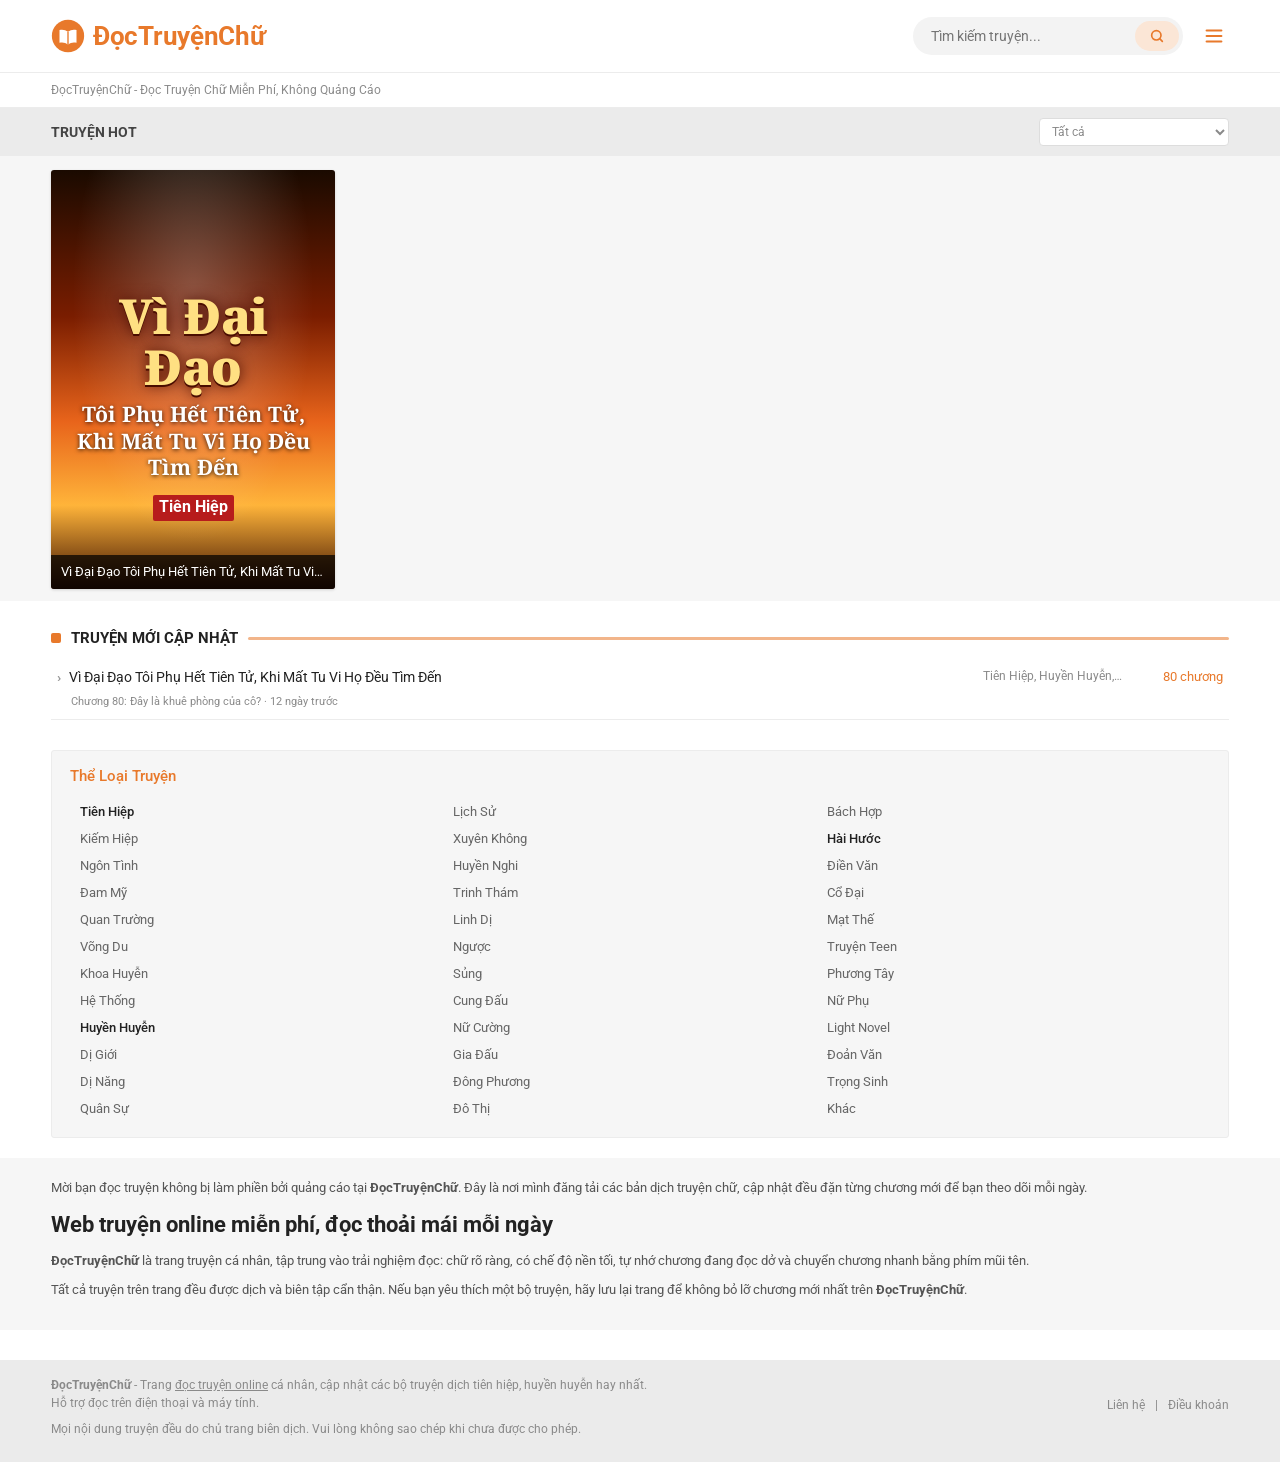
==== index.html @ 216edb01 "Website đọc truyện tĩnh: trang chủ, trang truyện, trang đọc, trang đăng chương - 80 chương truyện "V" ====
<!doctype html>
<html lang="vi">
<head>
<meta charset="utf-8">
<meta name="viewport" content="width=device-width, initial-scale=1">
<title>ĐọcTruyệnChữ - Đọc truyện online miễn phí</title>
<meta name="description" content="Đọc truyện chữ online miễn phí, không quảng cáo. Truyện tiên hiệp, huyền huyễn được cập nhật liên tục.">
<link rel="preconnect" href="https://fonts.googleapis.com">
<link href="https://fonts.googleapis.com/css2?family=Roboto:wght@400;500;700&family=Noto+Serif:wght@400;700;900&display=swap" rel="stylesheet">
<link rel="stylesheet" href="assets/style.css">
</head>
<body>

<section class="hot">
  <div class="hot-head">
    <div class="container">
      <h2>Truyện Hot</h2>
      <select id="hot-filter" aria-label="Lọc thể loại"><option value="">Tất cả</option></select>
    </div>
  </div>
  <div class="container">
    <div class="grid" id="hot-grid"></div>
  </div>
</section>

<main class="container">
  <div class="sec-title"><h2>Truyện mới cập nhật</h2></div>
  <ul class="updates" id="updates"></ul>

  <section class="genres">
    <h3>Thể Loại Truyện</h3>
    <ul id="genres"></ul>
  </section>

  <div id="full-section" hidden>
    <div class="sec-title"><h2>Truyện đã hoàn thành</h2></div>
    <div class="full-grid" id="full-grid"></div>
  </div>
</main>

<section class="about">
  <div class="container">
    <p>Mời bạn đọc truyện không bị làm phiền bởi quảng cáo tại <b>ĐọcTruyệnChữ</b>. Đây là nơi mình đăng tải các bản dịch truyện chữ, cập nhật đều đặn từng chương mới để bạn theo dõi mỗi ngày.</p>
    <h2>Web truyện online miễn phí, đọc thoải mái mỗi ngày</h2>
    <p><b>ĐọcTruyệnChữ</b> là trang truyện cá nhân, tập trung vào trải nghiệm đọc: chữ rõ ràng, có chế độ nền tối, tự nhớ chương đang đọc dở và chuyển chương nhanh bằng phím mũi tên.</p>
    <p>Tất cả truyện trên trang đều được dịch và biên tập cẩn thận. Nếu bạn yêu thích một bộ truyện, hãy lưu lại trang để không bỏ lỡ chương mới nhất trên <b>ĐọcTruyệnChữ</b>.</p>
  </div>
</section>

<script src="data/stories.js"></script>
<script src="assets/app.js"></script>
<script>
  renderChrome();

  // ---- Truyện Hot (lọc theo thể loại) ----
  const allGenres = [...new Set(STORIES.flatMap((s) => s.genres))];
  $("#hot-filter").insertAdjacentHTML("beforeend", allGenres.map((g) => `<option>${esc(g)}</option>`).join(""));
  function renderHot() {
    const g = $("#hot-filter").value;
    const list = STORIES.filter((s) => s.featured !== false && (!g || s.genres.includes(g)));
    $("#hot-grid").innerHTML = list.length
      ? list.map((s) => `<a class="card" href="${storyUrl(s)}" title="${esc(s.title)}">${coverHTML(s, { badge: s.genres[0] })}<span class="cap">${esc(s.title)}</span></a>`).join("")
      : `<p class="empty">Chưa có truyện nào thuộc thể loại này.</p>`;
  }
  $("#hot-filter").addEventListener("change", renderHot);
  renderHot();

  // ---- Truyện mới cập nhật: mỗi truyện một dòng, kèm chương mới nhất ----
  const byUpdated = [...STORIES].sort((a, b) => b.updatedAt.localeCompare(a.updatedAt));
  $("#updates").innerHTML = byUpdated.map((s) => {
    const last = s.chapters[s.chapters.length - 1];
    const isNew = (Date.now() - new Date(s.updatedAt)) / 86400000 < 3;
    return `<li>
      <a class="u-title" href="${storyUrl(s)}">${esc(s.title)}</a>
      ${s.status === "hoan-thanh" ? `<span class="u-badge full">FULL</span>` : isNew ? `<span class="u-badge">NEW</span>` : ""}
      <span class="u-genre">${esc(s.genres.join(", "))}</span>
      <a class="u-chap" href="${chapterUrl(s, last.n)}">${s.chapters.length} chương</a>
      <span class="u-time"><a href="${chapterUrl(s, last.n)}">Chương ${last.n}: ${esc(last.title)}</a> · ${relTime(s.updatedAt)}</span>
    </li>`;
  }).join("") || `<li class="empty">Chưa có truyện nào.</li>`;

  // ---- Thể loại (đậm những thể loại đã có truyện) ----
  const genres = ["Tiên Hiệp","Kiếm Hiệp","Ngôn Tình","Đam Mỹ","Quan Trường","Võng Du","Khoa Huyễn","Hệ Thống","Huyền Huyễn","Dị Giới","Dị Năng","Quân Sự","Lịch Sử","Xuyên Không","Huyền Nghi","Trinh Thám","Linh Dị","Ngược","Sủng","Cung Đấu","Nữ Cường","Gia Đấu","Đông Phương","Đô Thị","Bách Hợp","Hài Hước","Điền Văn","Cổ Đại","Mạt Thế","Truyện Teen","Phương Tây","Nữ Phụ","Light Novel","Đoản Văn","Trọng Sinh","Khác"];
  $("#genres").innerHTML = genres.map((g) => `<li><a href="#" class="${allGenres.includes(g) ? "has" : ""}" data-genre="${esc(g)}">${esc(g)}</a></li>`).join("");
  $("#genres").addEventListener("click", (e) => {
    const g = e.target.dataset && e.target.dataset.genre;
    if (!g) return;
    e.preventDefault();
    $("#hot-filter").value = allGenres.includes(g) ? g : "";
    if (!allGenres.includes(g)) { $("#hot-grid").innerHTML = `<p class="empty">Chưa có truyện nào thuộc thể loại ${esc(g)}.</p>`; }
    else renderHot();
    window.scrollTo({ top: 0, behavior: "smooth" });
  });

  // ---- Truyện đã hoàn thành (ẩn nếu chưa có) ----
  const done = STORIES.filter((s) => s.status === "hoan-thanh");
  if (done.length) {
    $("#full-section").hidden = false;
    $("#full-grid").innerHTML = done.map((s) => `
      <div class="full-item">
        <a class="card" href="${storyUrl(s)}" title="${esc(s.title)}">${coverHTML(s)}</a>
        <a class="name" href="${storyUrl(s)}">${esc(s.title)}</a>
        <a class="pill" href="${storyUrl(s)}">Full - ${s.chapters.length} chương</a>
      </div>`).join("");
  }
</script>
</body>
</html>
---- assets/style.css ----
/* ============ Design tokens ============ */
:root {
  --primary: #e8792b;
  --primary-soft: #fbe6d6;
  --text: #333;
  --text-strong: #222;
  --muted: #8a8a8a;
  --line: #ececec;
  --bg: #ffffff;
  --bg-soft: #f6f6f6;
  --bg-band: #ebebeb;
  --header-bg: #ffffff;
  --input-bg: #f3f3f3;
  --green: #4caf50;
}
/* Chế độ nền của trang đọc (áp dụng cho cả trang) */
body.theme-sepia {
  --text: #3b2f1e; --text-strong: #2b2114; --muted: #8c7b5f; --line: #e3d7bd;
  --bg: #f4ecd8; --bg-soft: #efe5cc; --bg-band: #e9dec2; --header-bg: #efe5cc; --input-bg: #e6dbc0;
}
body.theme-dark {
  --text: #c9c9c9; --text-strong: #e4e4e4; --muted: #7d7d7d; --line: #2c2c2c;
  --bg: #161616; --bg-soft: #1e1e1e; --bg-band: #232323; --header-bg: #1c1c1c; --input-bg: #2a2a2a;
  --primary-soft: #3a2616;
}

* { box-sizing: border-box; }
html, body { margin: 0; }
body {
  background: var(--bg);
  color: var(--text);
  font: 14px/1.5 Roboto, Arial, sans-serif;
}
a { color: inherit; text-decoration: none; }
a:hover { color: var(--primary); }
button { font: inherit; }
.container { max-width: 1210px; margin: 0 auto; padding: 0 16px; }

/* ============ Header ============ */
.header { background: var(--header-bg); border-bottom: 1px solid var(--line); }
.header .container { display: flex; align-items: center; height: 72px; gap: 16px; }
.logo { display: flex; align-items: center; gap: 8px; color: var(--primary); font-weight: 700; font-size: 26px; letter-spacing: -.3px; }
.logo svg { width: 34px; height: 34px; flex: none; }
.search { margin-left: auto; display: flex; align-items: center; background: var(--input-bg); border-radius: 20px; padding: 4px 4px 4px 16px; width: 270px; }
.search input { border: 0; background: transparent; outline: 0; flex: 1; font: inherit; color: var(--text); min-width: 0; }
.search button { border: 0; background: var(--primary-soft); color: var(--primary); width: 44px; height: 30px; border-radius: 16px; cursor: pointer; display: grid; place-items: center; }
.menu-btn { border: 0; background: none; color: var(--primary); cursor: pointer; padding: 4px; display: grid; place-items: center; }
.tagline { background: var(--header-bg); border-bottom: 1px solid var(--line); }
.tagline .container { font-size: 12px; color: var(--muted); padding-top: 8px; padding-bottom: 8px; }
.tagline a:hover { color: var(--primary); }

/* ============ Truyện HOT ============ */
.hot { background: var(--bg-soft); padding-bottom: 12px; }
.hot-head { background: var(--bg-band); }
.hot-head .container { display: flex; align-items: center; justify-content: space-between; height: 48px; }
.hot-head h2 { margin: 0; font-size: 14px; font-weight: 700; text-transform: uppercase; color: #444; }
.hot-head select { border: 1px solid #ddd; background: #fff; border-radius: 4px; padding: 5px 8px; width: 190px; font: inherit; font-size: 12px; color: var(--muted); }
.grid { display: grid; grid-template-columns: repeat(4, 1fr); gap: 14px; padding-top: 14px; }
.card { position: relative; display: block; border-radius: 3px; overflow: hidden; aspect-ratio: 2 / 2.95; box-shadow: 0 1px 3px rgba(0,0,0,.15); container-type: inline-size; }
.card .cap { position: absolute; left: 0; right: 0; bottom: 0; background: rgba(0,0,0,.72); color: #fff; font-size: 13px; padding: 7px 10px; white-space: nowrap; overflow: hidden; text-overflow: ellipsis; }
.card:hover { color: #fff; }
.card:hover .cover { transform: scale(1.04); }
.empty { color: var(--muted); font-size: 13px; padding: 16px 0; }

/* ============ Ảnh bìa tạo bằng CSS ============ */
.cover { position: absolute; inset: 0; transition: transform .3s; display: flex; flex-direction: column; justify-content: flex-end; align-items: center; padding: 0 8% 24%; text-align: center; overflow: hidden; }
.cover::before { content: ""; position: absolute; inset: 0; background: var(--art); }
.cover::after { content: ""; position: absolute; inset: 0; background: radial-gradient(ellipse at 50% 30%, rgba(255,255,255,var(--glow, .25)), transparent 60%); }
.cover .t { position: relative; z-index: 1; font-family: "Noto Serif", serif; font-weight: 900; font-size: 17cqw; line-height: 1.05; color: var(--tc, #fff); text-shadow: 0 2px 0 var(--ts, rgba(0,0,0,.6)), 0 0 14px var(--ts, rgba(0,0,0,.6)); letter-spacing: -.5px; }
.cover .st { position: relative; z-index: 1; margin-top: 4%; font-family: "Noto Serif", serif; font-weight: 700; font-size: 7.5cqw; line-height: 1.25; color: #fff; text-shadow: 0 1px 4px rgba(0,0,0,.8); }
.cover .s { position: relative; z-index: 1; margin-top: 6%; font-size: 5.5cqw; font-weight: 700; color: #fff; background: var(--sb, #c0392b); padding: 1px 6px; border-radius: 2px; }

/* ============ Tiêu đề section ============ */
.sec-title { display: flex; align-items: center; gap: 10px; margin: 26px 0 8px; }
.sec-title::before { content: ""; width: 10px; height: 10px; background: var(--primary); border-radius: 2px; flex: none; }
.sec-title h2 { margin: 0; font-size: 15px; font-weight: 700; text-transform: uppercase; color: var(--text-strong); white-space: nowrap; }
.sec-title::after { content: ""; flex: 1; height: 3px; background: var(--primary); opacity: .55; border-radius: 2px; }
.sec-title .tool { order: 3; font-size: 12px; color: var(--muted); background: none; border: 0; cursor: pointer; white-space: nowrap; }
.sec-title .tool:hover { color: var(--primary); }

/* ============ Truyện mới cập nhật ============ */
.updates { list-style: none; margin: 0; padding: 0; }
.updates li { display: grid; grid-template-columns: 1fr 70px 140px 100px; align-items: start; padding: 10px 6px 8px; border-bottom: 1px solid var(--line); }
.updates li:hover { background: var(--bg-soft); }
.u-title { font-size: 14px; color: var(--text-strong); white-space: nowrap; overflow: hidden; text-overflow: ellipsis; }
.u-title::before { content: "›"; color: #999; margin-right: 8px; font-weight: 700; }
.u-time { grid-column: 1; font-size: 11px; color: var(--muted); padding-left: 14px; margin-top: 6px; white-space: nowrap; overflow: hidden; text-overflow: ellipsis; }
.u-time a:hover { color: var(--primary); }
.u-badge { grid-row: 1; grid-column: 2; justify-self: end; margin-right: 12px; margin-top: -4px; font-size: 9px; font-weight: 700; color: #fff; padding: 1px 4px; border-radius: 2px; background: var(--primary); }
.u-badge.full { background: var(--green); }
.u-genre { grid-row: 1; grid-column: 3; font-size: 12px; color: var(--muted); white-space: nowrap; overflow: hidden; text-overflow: ellipsis; }
.u-chap { grid-row: 1; grid-column: 4; text-align: right; font-size: 13px; color: var(--primary); }

/* ============ Thể loại ============ */
.genres { background: var(--bg-soft); border: 1px solid var(--line); border-radius: 3px; margin: 30px 0 10px; padding: 14px 18px 18px; }
.genres h3 { margin: 0 0 14px; color: var(--primary); font-size: 15px; font-weight: 500; }
.genres ul { list-style: none; margin: 0; padding: 0 10px; display: grid; grid-template-columns: repeat(3, 1fr); grid-auto-flow: column; grid-template-rows: repeat(12, auto); row-gap: 6px; }
.genres a { font-size: 13px; color: #666; }
.genres a.has { color: var(--text-strong); font-weight: 500; }
.genres a:hover { color: var(--primary); }

/* ============ Truyện đã hoàn thành ============ */
.full-grid { display: grid; grid-template-columns: repeat(4, 1fr); gap: 14px; padding: 6px 6px 20px; }
.full-item .card { box-shadow: none; }
.full-item .name { font-size: 13px; color: #444; margin: 6px 0 0; min-height: 38px; line-height: 1.4; display: -webkit-box; -webkit-line-clamp: 2; -webkit-box-orient: vertical; overflow: hidden; }
.full-item .pill { display: block; width: 44%; margin: 8px auto 0; background: var(--green); color: #fff; text-align: center; font-size: 11px; border-radius: 4px; padding: 2px 0; white-space: nowrap; overflow: hidden; }

/* ============ Giới thiệu SEO ============ */
.about { background: var(--bg-soft); margin-top: 20px; }
.about .container { padding-top: 20px; padding-bottom: 20px; font-size: 13px; color: #555; }
.about h2 { font-size: 22px; color: #222; margin: 6px 0 10px; }
.about p { margin: 0 0 10px; }
.about .fade { color: #ccc; }
.about .more { display: inline-block; border: 1px solid #ccc; background: #fff; border-radius: 3px; font-size: 12px; padding: 3px 10px; color: #666; cursor: pointer; }

/* ============ Footer ============ */
.footer { background: var(--bg-band); margin-top: 30px; }
.about + .footer { margin-top: 0; }
.footer .container { display: flex; justify-content: space-between; gap: 30px; padding-top: 16px; padding-bottom: 16px; font-size: 12px; color: var(--muted); }
.footer .left { max-width: 600px; }
.footer .left p { margin: 0 0 8px; }
.footer .left a { text-decoration: underline; }
.footer .right { display: flex; gap: 10px; align-items: flex-start; padding-top: 20px; white-space: nowrap; }

/* ============ Breadcrumb & nút ============ */
.crumbs { font-size: 12px; color: var(--muted); padding: 12px 0 4px; white-space: nowrap; overflow: hidden; text-overflow: ellipsis; }
.crumbs a:hover { color: var(--primary); }
.crumbs span { margin: 0 6px; }
.btn { display: inline-flex; align-items: center; justify-content: center; gap: 6px; border: 1px solid var(--primary); background: var(--primary); color: #fff; border-radius: 4px; padding: 8px 16px; font-size: 14px; font-weight: 500; cursor: pointer; white-space: nowrap; }
.btn:hover { color: #fff; filter: brightness(1.06); }
.btn.ghost { background: transparent; color: var(--primary); }
.btn.ghost:hover { background: var(--primary-soft); color: var(--primary); }
.btn[aria-disabled="true"] { opacity: .4; pointer-events: none; }

/* ============ Trang truyện ============ */
.story-head { display: grid; grid-template-columns: 210px 1fr; gap: 24px; padding: 12px 0 4px; }
.story-head .card { box-shadow: 0 2px 8px rgba(0,0,0,.18); }
.story-head h1 { margin: 0 0 12px; font-size: 24px; line-height: 1.3; color: var(--text-strong); }
.info { list-style: none; margin: 0 0 16px; padding: 0; font-size: 14px; }
.info li { padding: 3px 0; }
.info b { display: inline-block; min-width: 92px; font-weight: 500; color: var(--muted); }
.tag { display: inline-block; font-size: 12px; color: var(--primary); border: 1px solid var(--primary); border-radius: 12px; padding: 0 9px; margin: 0 4px 4px 0; }
.status-on { color: var(--primary); font-weight: 500; }
.status-full { color: var(--green); font-weight: 500; }
.actions { display: flex; flex-wrap: wrap; gap: 10px; }
.desc { font-size: 15px; line-height: 1.75; margin: 0; }
.chap-list { list-style: none; margin: 0; padding: 0; display: grid; grid-template-columns: minmax(0, 1fr) minmax(0, 1fr); column-gap: 30px; }
.chap-list li { border-bottom: 1px dashed var(--line); min-width: 0; }
.chap-list a { display: block; padding: 8px 4px; font-size: 14px; white-space: nowrap; overflow: hidden; text-overflow: ellipsis; }
.chap-list a.current { color: var(--primary); font-weight: 500; }
.chap-list a.current::after { content: " • đang đọc"; font-size: 11px; font-weight: 400; }

/* ============ Trang đọc ============ */
.reader { max-width: 760px; margin: 0 auto; padding: 0 16px 30px; }
.reader .story-name { display: block; text-align: center; color: var(--primary); font-size: 15px; font-weight: 500; margin: 16px 0 4px; }
.reader h1 { text-align: center; font-size: 22px; line-height: 1.35; margin: 0 0 6px; color: var(--text-strong); font-weight: 700; }
.reader .meta { text-align: center; font-size: 12px; color: var(--muted); margin-bottom: 16px; }
.chap-nav { display: flex; justify-content: center; align-items: center; gap: 8px; margin: 14px 0; }
.chap-nav .btn { padding: 7px 14px; font-size: 13px; }
.chap-nav .icon { width: 38px; padding: 7px 0; }
.settings { background: var(--bg-soft); border: 1px solid var(--line); border-radius: 6px; padding: 12px 16px; margin: 0 0 16px; display: grid; gap: 10px; font-size: 13px; }
.settings[hidden] { display: none; }
.settings .row { display: flex; align-items: center; gap: 10px; flex-wrap: wrap; }
.settings .label { min-width: 70px; color: var(--muted); }
.seg { display: inline-flex; border: 1px solid var(--line); border-radius: 4px; overflow: hidden; }
.seg button { border: 0; background: var(--bg); color: var(--text); padding: 5px 12px; cursor: pointer; font-size: 13px; }
.seg button + button { border-left: 1px solid var(--line); }
.seg button.on { background: var(--primary); color: #fff; }
.seg .val { padding: 5px 10px; min-width: 44px; text-align: center; background: var(--bg); }
.content { font-family: "Noto Serif", Georgia, serif; font-size: var(--fs, 20px); line-height: 1.8; color: var(--text); text-align: justify; overflow-wrap: break-word; }
.content.sans { font-family: Roboto, Arial, sans-serif; }
.content p { margin: 0 0 1.1em; }
.content .scene { text-align: center; letter-spacing: .6em; color: var(--muted); margin: 1.4em 0; }
.reader .end-note { text-align: center; color: var(--muted); font-size: 13px; margin-top: 8px; }
.kbd-hint { text-align: center; font-size: 12px; color: var(--muted); }

/* ============ Đăng chương (admin) ============ */
.admin-link { font-size: 13px; font-weight: 500; color: var(--primary); border: 1px solid var(--primary); border-radius: 16px; padding: 4px 12px; white-space: nowrap; }
.admin-link:hover { background: var(--primary-soft); }
.admin { padding-bottom: 20px; }
.panel { background: var(--bg); border: 1px solid var(--line); border-radius: 6px; padding: 18px 20px; margin-top: 12px; }
.panel.disabled { opacity: .45; pointer-events: none; }
.step { display: flex; gap: 14px; padding: 12px 0; }
.step + .step { border-top: 1px dashed var(--line); }
.step .num { flex: none; width: 26px; height: 26px; border-radius: 50%; background: var(--primary); color: #fff; display: grid; place-items: center; font-weight: 700; font-size: 13px; }
.step .grow { flex: 1; min-width: 0; }
.step-label { display: block; font-weight: 500; margin: 3px 0 10px; color: var(--text-strong); }
.admin select { width: 100%; max-width: 560px; padding: 8px 10px; border: 1px solid #ddd; border-radius: 4px; font: inherit; background: var(--bg); color: var(--text); }
.story-info { font-size: 13px; color: var(--muted); margin-top: 8px; }
.story-info a { color: var(--primary); }
.drop { display: flex; flex-direction: column; align-items: center; gap: 6px; border: 2px dashed #d9d9d9; border-radius: 8px; padding: 26px 16px; text-align: center; color: var(--muted); cursor: pointer; background: var(--bg-soft); transition: .15s; }
.drop:hover, .drop.over { border-color: var(--primary); color: var(--primary); background: var(--primary-soft); }
.drop span { color: var(--text); }
.drop small { font-size: 12px; }
.admin code { background: var(--bg-band); border-radius: 3px; padding: 1px 5px; font-size: 12px; }
.muted { color: var(--muted); font-size: 13px; }
.file-card { border: 1px solid var(--line); border-radius: 6px; margin-bottom: 10px; overflow: hidden; }
.file-head { display: flex; align-items: center; gap: 10px; padding: 8px 12px; background: var(--bg-soft); }
.file-head .fname { font-weight: 500; flex: 1; min-width: 0; overflow: hidden; text-overflow: ellipsis; white-space: nowrap; }
.link-btn { border: 0; background: none; color: #c0392b; cursor: pointer; font-size: 13px; }
.link-btn:disabled { opacity: .4; cursor: default; }
.err { color: #c0392b; font-size: 13px; margin: 8px 12px; }
.chap-table { width: 100%; border-collapse: collapse; font-size: 13px; }
.chap-table th { text-align: left; font-weight: 500; color: var(--muted); padding: 6px 12px; border-bottom: 1px solid var(--line); }
.chap-table td { padding: 6px 12px; border-bottom: 1px solid var(--line); }
.chap-table tr:last-child td { border-bottom: 0; }
.chap-table td:nth-child(1), .chap-table td:nth-child(3), .chap-table td:nth-child(4) { white-space: nowrap; color: var(--muted); }
.chap-table td:last-child { text-align: right; }
.badge { font-size: 11px; font-weight: 500; padding: 1px 8px; border-radius: 10px; white-space: nowrap; }
.badge.new { background: #e6f4e7; color: #2e7d32; }
.badge.replace { background: var(--primary-soft); color: #b35511; }
.notice { border-radius: 6px; padding: 10px 14px; font-size: 13px; margin: 8px 0; line-height: 1.6; }
.notice ol { margin: 6px 0 0; padding-left: 20px; }
.notice.warn { background: #fff7e6; border: 1px solid #ffe0a3; color: #8a5a00; }
.notice.error { background: #fdecea; border: 1px solid #f5c2bd; color: #a12a1f; }
.notice.ok { background: #e9f6ea; border: 1px solid #bfe3c1; color: #25632a; }
.check { display: flex; align-items: center; gap: 8px; font-size: 13px; margin: 12px 0; }
.admin details { margin-top: 12px; font-size: 13px; }
.admin pre { background: var(--bg-soft); border: 1px solid var(--line); border-radius: 4px; padding: 10px; overflow-x: auto; font-size: 12px; }

/* ============ Responsive ============ */
@media (max-width: 760px) {
  body { font-size: 13px; }
  .container { padding: 0 8px; }
  .header .container { height: 40px; }
  .logo { font-size: 15px; gap: 5px; }
  .logo svg { width: 22px; height: 22px; }
  .search { width: 150px; padding: 2px 2px 2px 10px; }
  .search input { font-size: 11px; }
  .search button { width: 30px; height: 22px; }
  .tagline .container { font-size: 10px; padding-top: 4px; padding-bottom: 4px; }
  .hot-head .container { height: 34px; }
  .hot-head h2 { font-size: 11px; }
  .hot-head select { width: 120px; padding: 3px 6px; font-size: 10px; }
  .grid { gap: 8px; padding-top: 8px; }
  .full-grid { gap: 8px; padding: 6px 4px 14px; }
  .card .cap { font-size: 9px; padding: 3px 5px; }
  .sec-title { margin: 18px 0 4px; gap: 6px; }
  .sec-title::before { width: 6px; height: 6px; }
  .sec-title h2 { font-size: 11px; }
  .updates li { grid-template-columns: 1fr 50px 100px 70px; padding: 10px 4px 9px; }
  .u-title { font-size: 11px; }
  .u-title::before { margin-right: 5px; }
  .u-time { font-size: 9px; margin-top: 4px; padding-left: 10px; }
  .u-badge { font-size: 7px; padding: 0 3px; }
  .u-genre { font-size: 10px; }
  .u-chap { font-size: 10px; }
  .genres { margin: 20px 0 6px; padding: 10px 12px 12px; }
  .genres h3 { font-size: 12px; margin-bottom: 10px; }
  .genres ul { row-gap: 3px; }
  .genres a { font-size: 10px; }
  .full-item .name { font-size: 10px; min-height: 28px; margin-top: 3px; }
  .full-item .pill { font-size: 8px; padding: 1px 0; margin-top: 5px; width: 62%; }
  .about .container { font-size: 11px; padding-top: 14px; padding-bottom: 14px; line-height: 1.6; }
  .about h2 { font-size: 16px; }
  .about p { margin-bottom: 6px; }
  .about .more { font-size: 9px; padding: 2px 8px; }
  .footer .container { font-size: 10px; padding-top: 10px; padding-bottom: 10px; gap: 16px; }
  .story-head { grid-template-columns: 130px 1fr; gap: 14px; }
  .story-head h1 { font-size: 17px; margin-bottom: 8px; }
  .info { font-size: 12px; margin-bottom: 12px; }
  .info b { min-width: 70px; }
  .btn { padding: 6px 12px; font-size: 12px; }
  .desc { font-size: 13px; }
  .chap-list a { font-size: 12px; padding: 7px 2px; }
  .reader h1 { font-size: 18px; }
}
@media (max-width: 480px) {
  .grid, .full-grid { grid-template-columns: repeat(3, 1fr); }
  .updates li { grid-template-columns: 1fr 40px 60px; }
  .u-genre { display: none; }
  .u-chap { grid-column: 3; }
  .genres ul { grid-template-columns: repeat(2, 1fr); grid-template-rows: repeat(18, auto); }
  .footer .container { flex-direction: column; gap: 0; }
  .footer .right { padding-top: 0; }
  .search { width: 120px; }
  .story-head { grid-template-columns: 1fr; }
  .story-head .card { width: 150px; margin: 0 auto; }
  .story-head h1 { text-align: center; }
  .chap-list { grid-template-columns: 1fr; }
  .chap-nav .btn { padding: 6px 10px; }
}
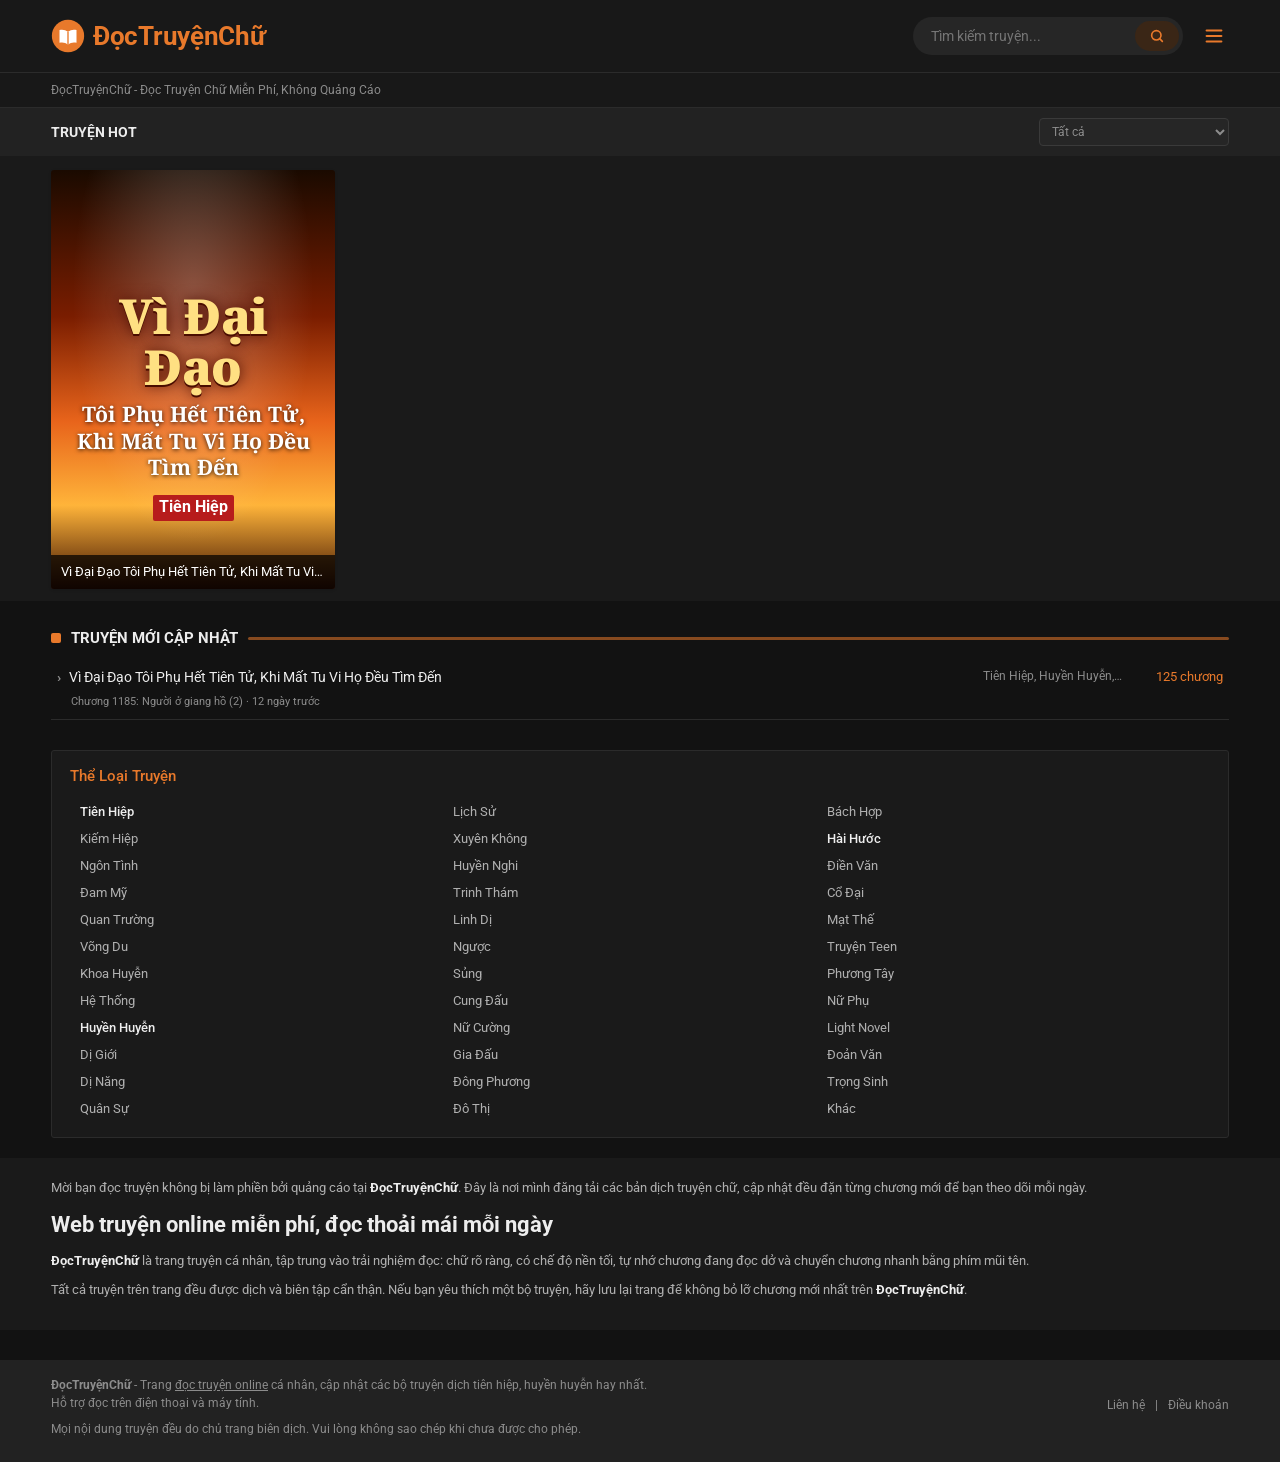
==== commit d4b7f329: "Trang "Đăng & quản lý truyện": đăng truyện mới, sửa/xoá chương - dang-truyen.html: danh sách truyện " ====
--- a/index.html
+++ b/index.html
@@ -80,7 +80,7 @@
   }).join("") || `<li class="empty">Chưa có truyện nào.</li>`;
 
   // ---- Thể loại (đậm những thể loại đã có truyện) ----
-  const genres = ["Tiên Hiệp","Kiếm Hiệp","Ngôn Tình","Đam Mỹ","Quan Trường","Võng Du","Khoa Huyễn","Hệ Thống","Huyền Huyễn","Dị Giới","Dị Năng","Quân Sự","Lịch Sử","Xuyên Không","Huyền Nghi","Trinh Thám","Linh Dị","Ngược","Sủng","Cung Đấu","Nữ Cường","Gia Đấu","Đông Phương","Đô Thị","Bách Hợp","Hài Hước","Điền Văn","Cổ Đại","Mạt Thế","Truyện Teen","Phương Tây","Nữ Phụ","Light Novel","Đoản Văn","Trọng Sinh","Khác"];
+  const genres = GENRES;
   $("#genres").innerHTML = genres.map((g) => `<li><a href="#" class="${allGenres.includes(g) ? "has" : ""}" data-genre="${esc(g)}">${esc(g)}</a></li>`).join("");
   $("#genres").addEventListener("click", (e) => {
     const g = e.target.dataset && e.target.dataset.genre;
--- a/assets/style.css
+++ b/assets/style.css
@@ -1,30 +1,46 @@
-/* ============ Design tokens ============ */
+/* ============ Design tokens — mặc định NỀN ĐEN ============ */
 :root {
+  color-scheme: dark;
   --primary: #e8792b;
+  --primary-soft: #3a2616;
+  --text: #d4d4d4;
+  --text-strong: #ededed;
+  --text-soft: #b0b0b0;
+  --muted: #8c8c8c;
+  --fade: #4a4a4a;
+  --line: #2b2b2b;
+  --line-strong: #3a3a3a;
+  --bg: #121212;
+  --bg-soft: #1a1a1a;
+  --bg-band: #222222;
+  --header-bg: #181818;
+  --input-bg: #262626;
+  --green: #4caf50;
+  --danger: #ff7b6b;
+  --ok-bg: #14281a; --ok-border: #2f5e3a; --ok-text: #8fd6a0;
+  --warn-bg: #2d2412; --warn-border: #5c4514; --warn-text: #f0c46c;
+  --err-bg: #2e1715; --err-border: #6b2c25; --err-text: #f4a196;
+}
+/* Chế độ nền khác của trang đọc (áp dụng cho cả trang) */
+body.theme-white {
+  color-scheme: light;
   --primary-soft: #fbe6d6;
-  --text: #333;
-  --text-strong: #222;
-  --muted: #8a8a8a;
-  --line: #ececec;
-  --bg: #ffffff;
-  --bg-soft: #f6f6f6;
-  --bg-band: #ebebeb;
-  --header-bg: #ffffff;
-  --input-bg: #f3f3f3;
-  --green: #4caf50;
-}
-/* Chế độ nền của trang đọc (áp dụng cho cả trang) */
+  --text: #333; --text-strong: #222; --text-soft: #666; --muted: #8a8a8a; --fade: #ccc;
+  --line: #ececec; --line-strong: #dddddd;
+  --bg: #ffffff; --bg-soft: #f6f6f6; --bg-band: #ebebeb; --header-bg: #ffffff; --input-bg: #f3f3f3;
+  --danger: #c0392b;
+}
 body.theme-sepia {
-  --text: #3b2f1e; --text-strong: #2b2114; --muted: #8c7b5f; --line: #e3d7bd;
+  color-scheme: light;
+  --primary-soft: #f1dcc0;
+  --text: #3b2f1e; --text-strong: #2b2114; --text-soft: #5e4d34; --muted: #8c7b5f; --fade: #cbbd9c;
+  --line: #e3d7bd; --line-strong: #d6c7a6;
   --bg: #f4ecd8; --bg-soft: #efe5cc; --bg-band: #e9dec2; --header-bg: #efe5cc; --input-bg: #e6dbc0;
-}
-body.theme-dark {
-  --text: #c9c9c9; --text-strong: #e4e4e4; --muted: #7d7d7d; --line: #2c2c2c;
-  --bg: #161616; --bg-soft: #1e1e1e; --bg-band: #232323; --header-bg: #1c1c1c; --input-bg: #2a2a2a;
-  --primary-soft: #3a2616;
+  --danger: #b03a2e;
 }
 
 * { box-sizing: border-box; }
+[hidden] { display: none !important; }
 html, body { margin: 0; }
 body {
   background: var(--bg);
@@ -53,8 +69,8 @@
 .hot { background: var(--bg-soft); padding-bottom: 12px; }
 .hot-head { background: var(--bg-band); }
 .hot-head .container { display: flex; align-items: center; justify-content: space-between; height: 48px; }
-.hot-head h2 { margin: 0; font-size: 14px; font-weight: 700; text-transform: uppercase; color: #444; }
-.hot-head select { border: 1px solid #ddd; background: #fff; border-radius: 4px; padding: 5px 8px; width: 190px; font: inherit; font-size: 12px; color: var(--muted); }
+.hot-head h2 { margin: 0; font-size: 14px; font-weight: 700; text-transform: uppercase; color: var(--text-strong); }
+.hot-head select { border: 1px solid var(--line-strong); background: var(--input-bg); border-radius: 4px; padding: 5px 8px; width: 190px; font: inherit; font-size: 12px; color: var(--muted); }
 .grid { display: grid; grid-template-columns: repeat(4, 1fr); gap: 14px; padding-top: 14px; }
 .card { position: relative; display: block; border-radius: 3px; overflow: hidden; aspect-ratio: 2 / 2.95; box-shadow: 0 1px 3px rgba(0,0,0,.15); container-type: inline-size; }
 .card .cap { position: absolute; left: 0; right: 0; bottom: 0; background: rgba(0,0,0,.72); color: #fff; font-size: 13px; padding: 7px 10px; white-space: nowrap; overflow: hidden; text-overflow: ellipsis; }
@@ -83,7 +99,7 @@
 .updates li { display: grid; grid-template-columns: 1fr 70px 140px 100px; align-items: start; padding: 10px 6px 8px; border-bottom: 1px solid var(--line); }
 .updates li:hover { background: var(--bg-soft); }
 .u-title { font-size: 14px; color: var(--text-strong); white-space: nowrap; overflow: hidden; text-overflow: ellipsis; }
-.u-title::before { content: "›"; color: #999; margin-right: 8px; font-weight: 700; }
+.u-title::before { content: "›"; color: var(--muted); margin-right: 8px; font-weight: 700; }
 .u-time { grid-column: 1; font-size: 11px; color: var(--muted); padding-left: 14px; margin-top: 6px; white-space: nowrap; overflow: hidden; text-overflow: ellipsis; }
 .u-time a:hover { color: var(--primary); }
 .u-badge { grid-row: 1; grid-column: 2; justify-self: end; margin-right: 12px; margin-top: -4px; font-size: 9px; font-weight: 700; color: #fff; padding: 1px 4px; border-radius: 2px; background: var(--primary); }
@@ -95,23 +111,24 @@
 .genres { background: var(--bg-soft); border: 1px solid var(--line); border-radius: 3px; margin: 30px 0 10px; padding: 14px 18px 18px; }
 .genres h3 { margin: 0 0 14px; color: var(--primary); font-size: 15px; font-weight: 500; }
 .genres ul { list-style: none; margin: 0; padding: 0 10px; display: grid; grid-template-columns: repeat(3, 1fr); grid-auto-flow: column; grid-template-rows: repeat(12, auto); row-gap: 6px; }
-.genres a { font-size: 13px; color: #666; }
+.genres a { font-size: 13px; color: var(--text-soft); }
 .genres a.has { color: var(--text-strong); font-weight: 500; }
 .genres a:hover { color: var(--primary); }
 
 /* ============ Truyện đã hoàn thành ============ */
 .full-grid { display: grid; grid-template-columns: repeat(4, 1fr); gap: 14px; padding: 6px 6px 20px; }
 .full-item .card { box-shadow: none; }
-.full-item .name { font-size: 13px; color: #444; margin: 6px 0 0; min-height: 38px; line-height: 1.4; display: -webkit-box; -webkit-line-clamp: 2; -webkit-box-orient: vertical; overflow: hidden; }
+.full-item .name { font-size: 13px; color: var(--text-soft); margin: 6px 0 0; min-height: 38px; line-height: 1.4; display: -webkit-box; -webkit-line-clamp: 2; -webkit-box-orient: vertical; overflow: hidden; }
 .full-item .pill { display: block; width: 44%; margin: 8px auto 0; background: var(--green); color: #fff; text-align: center; font-size: 11px; border-radius: 4px; padding: 2px 0; white-space: nowrap; overflow: hidden; }
 
 /* ============ Giới thiệu SEO ============ */
 .about { background: var(--bg-soft); margin-top: 20px; }
-.about .container { padding-top: 20px; padding-bottom: 20px; font-size: 13px; color: #555; }
-.about h2 { font-size: 22px; color: #222; margin: 6px 0 10px; }
+.about .container { padding-top: 20px; padding-bottom: 20px; font-size: 13px; color: var(--text-soft); }
+.about h2 { font-size: 22px; color: var(--text-strong); margin: 6px 0 10px; }
 .about p { margin: 0 0 10px; }
-.about .fade { color: #ccc; }
-.about .more { display: inline-block; border: 1px solid #ccc; background: #fff; border-radius: 3px; font-size: 12px; padding: 3px 10px; color: #666; cursor: pointer; }
+.about b { color: var(--text-strong); }
+.about .fade { color: var(--fade); }
+.about .more { display: inline-block; border: 1px solid var(--line-strong); background: var(--bg); border-radius: 3px; font-size: 12px; padding: 3px 10px; color: var(--text-soft); cursor: pointer; }
 
 /* ============ Footer ============ */
 .footer { background: var(--bg-band); margin-top: 30px; }
@@ -134,7 +151,7 @@
 
 /* ============ Trang truyện ============ */
 .story-head { display: grid; grid-template-columns: 210px 1fr; gap: 24px; padding: 12px 0 4px; }
-.story-head .card { box-shadow: 0 2px 8px rgba(0,0,0,.18); }
+.story-head .card { box-shadow: 0 2px 10px rgba(0,0,0,.45); }
 .story-head h1 { margin: 0 0 12px; font-size: 24px; line-height: 1.3; color: var(--text-strong); }
 .info { list-style: none; margin: 0 0 16px; padding: 0; font-size: 14px; }
 .info li { padding: 3px 0; }
@@ -185,10 +202,10 @@
 .step .num { flex: none; width: 26px; height: 26px; border-radius: 50%; background: var(--primary); color: #fff; display: grid; place-items: center; font-weight: 700; font-size: 13px; }
 .step .grow { flex: 1; min-width: 0; }
 .step-label { display: block; font-weight: 500; margin: 3px 0 10px; color: var(--text-strong); }
-.admin select { width: 100%; max-width: 560px; padding: 8px 10px; border: 1px solid #ddd; border-radius: 4px; font: inherit; background: var(--bg); color: var(--text); }
+.admin select { width: 100%; max-width: 560px; padding: 8px 10px; border: 1px solid var(--line-strong); border-radius: 4px; font: inherit; background: var(--input-bg); color: var(--text); }
 .story-info { font-size: 13px; color: var(--muted); margin-top: 8px; }
 .story-info a { color: var(--primary); }
-.drop { display: flex; flex-direction: column; align-items: center; gap: 6px; border: 2px dashed #d9d9d9; border-radius: 8px; padding: 26px 16px; text-align: center; color: var(--muted); cursor: pointer; background: var(--bg-soft); transition: .15s; }
+.drop { display: flex; flex-direction: column; align-items: center; gap: 6px; border: 2px dashed var(--line-strong); border-radius: 8px; padding: 26px 16px; text-align: center; color: var(--muted); cursor: pointer; background: var(--bg-soft); transition: .15s; }
 .drop:hover, .drop.over { border-color: var(--primary); color: var(--primary); background: var(--primary-soft); }
 .drop span { color: var(--text); }
 .drop small { font-size: 12px; }
@@ -197,9 +214,9 @@
 .file-card { border: 1px solid var(--line); border-radius: 6px; margin-bottom: 10px; overflow: hidden; }
 .file-head { display: flex; align-items: center; gap: 10px; padding: 8px 12px; background: var(--bg-soft); }
 .file-head .fname { font-weight: 500; flex: 1; min-width: 0; overflow: hidden; text-overflow: ellipsis; white-space: nowrap; }
-.link-btn { border: 0; background: none; color: #c0392b; cursor: pointer; font-size: 13px; }
+.link-btn { border: 0; background: none; color: var(--danger); cursor: pointer; font-size: 13px; text-decoration: underline; }
 .link-btn:disabled { opacity: .4; cursor: default; }
-.err { color: #c0392b; font-size: 13px; margin: 8px 12px; }
+.err { color: var(--danger); font-size: 13px; margin: 8px 12px; }
 .chap-table { width: 100%; border-collapse: collapse; font-size: 13px; }
 .chap-table th { text-align: left; font-weight: 500; color: var(--muted); padding: 6px 12px; border-bottom: 1px solid var(--line); }
 .chap-table td { padding: 6px 12px; border-bottom: 1px solid var(--line); }
@@ -207,16 +224,81 @@
 .chap-table td:nth-child(1), .chap-table td:nth-child(3), .chap-table td:nth-child(4) { white-space: nowrap; color: var(--muted); }
 .chap-table td:last-child { text-align: right; }
 .badge { font-size: 11px; font-weight: 500; padding: 1px 8px; border-radius: 10px; white-space: nowrap; }
-.badge.new { background: #e6f4e7; color: #2e7d32; }
-.badge.replace { background: var(--primary-soft); color: #b35511; }
+.badge.new { background: var(--ok-bg); color: var(--ok-text); border: 1px solid var(--ok-border); }
+.badge.replace { background: var(--primary-soft); color: var(--primary); border: 1px solid var(--primary); }
 .notice { border-radius: 6px; padding: 10px 14px; font-size: 13px; margin: 8px 0; line-height: 1.6; }
 .notice ol { margin: 6px 0 0; padding-left: 20px; }
-.notice.warn { background: #fff7e6; border: 1px solid #ffe0a3; color: #8a5a00; }
-.notice.error { background: #fdecea; border: 1px solid #f5c2bd; color: #a12a1f; }
-.notice.ok { background: #e9f6ea; border: 1px solid #bfe3c1; color: #25632a; }
+.notice a { color: inherit; text-decoration: underline; }
+.notice.warn { background: var(--warn-bg); border: 1px solid var(--warn-border); color: var(--warn-text); }
+.notice.error { background: var(--err-bg); border: 1px solid var(--err-border); color: var(--err-text); }
+.notice.error .link-btn { color: inherit; font-weight: 500; }
+.notice.ok { background: var(--ok-bg); border: 1px solid var(--ok-border); color: var(--ok-text); }
 .check { display: flex; align-items: center; gap: 8px; font-size: 13px; margin: 12px 0; }
 .admin details { margin-top: 12px; font-size: 13px; }
 .admin pre { background: var(--bg-soft); border: 1px solid var(--line); border-radius: 4px; padding: 10px; overflow-x: auto; font-size: 12px; }
+
+/* ============ Đăng & quản lý truyện ============ */
+.push-toggle { margin: 4px 0 8px; }
+.admin-grid { display: grid; grid-template-columns: 260px minmax(0, 1fr); gap: 16px; align-items: start; margin-top: 8px; }
+.admin-grid.busy { opacity: .6; pointer-events: none; cursor: progress; }
+.admin-grid.disabled { opacity: .45; pointer-events: none; }
+.admin-grid > .panel { margin-top: 0; min-width: 0; }
+.panel-title { margin: 0 0 6px; font-size: 18px; color: var(--text-strong); }
+.pad { padding: 12px; }
+.btn.block { width: 100%; }
+.btn.sm { padding: 4px 10px; font-size: 12px; }
+.btn.danger { background: transparent; border-color: var(--danger); color: var(--danger); }
+.btn.danger:hover { background: var(--err-bg); color: var(--danger); }
+.story-pick { list-style: none; margin: 10px 0 0; padding: 0; border: 1px solid var(--line); border-radius: 6px; overflow: hidden; background: var(--bg-soft); }
+.story-pick li + li { border-top: 1px solid var(--line); }
+.story-pick button { display: flex; gap: 10px; width: 100%; text-align: left; background: transparent; border: 0; color: var(--text); padding: 10px; cursor: pointer; align-items: center; }
+.story-pick button:hover { background: var(--bg-band); }
+.story-pick button.on { background: var(--primary-soft); box-shadow: inset 3px 0 0 var(--primary); }
+.admin-grid > aside { min-width: 0; }
+.story-pick button > span:last-child { min-width: 0; }
+.story-pick .t { display: -webkit-box; -webkit-line-clamp: 2; -webkit-box-orient: vertical; overflow: hidden; font-size: 13px; font-weight: 500; color: var(--text-strong); line-height: 1.35; }
+.story-pick .m { display: block; font-size: 11px; color: var(--muted); margin-top: 3px; }
+.card.mini { width: 38px; flex: none; box-shadow: none; }
+.card.mini .cover .s { display: none; }
+.story-bar { display: flex; gap: 14px; align-items: center; }
+.story-bar .card.mini { width: 64px; }
+.story-bar h3 { margin: 0 0 3px; font-size: 17px; color: var(--text-strong); line-height: 1.35; }
+.story-bar .ext { font-size: 13px; color: var(--primary); }
+.tabs { display: flex; gap: 2px; border-bottom: 1px solid var(--line); margin: 16px 0 14px; overflow-x: auto; }
+.tabs button { background: none; border: 0; border-bottom: 2px solid transparent; color: var(--muted); padding: 9px 14px; cursor: pointer; font-size: 14px; white-space: nowrap; margin-bottom: -1px; }
+.tabs button:hover { color: var(--text-strong); }
+.tabs button.on { color: var(--primary); border-bottom-color: var(--primary); font-weight: 500; }
+.empty-state { padding: 30px 10px; text-align: center; color: var(--text-soft); }
+.field { display: block; margin-bottom: 14px; }
+.field > span { display: block; font-size: 13px; color: var(--text-soft); margin-bottom: 5px; }
+.field input[type=text], .field input[type=search], .field select, .field textarea, .toolbar input, .chap-table input {
+  width: 100%; background: var(--input-bg); border: 1px solid var(--line-strong); color: var(--text); border-radius: 4px; padding: 8px 10px; font: inherit; font-size: 14px;
+}
+.field input:focus, .field select:focus, .field textarea:focus, .toolbar input:focus, .chap-table input:focus { outline: 0; border-color: var(--primary); }
+.field input:disabled { opacity: .6; }
+.field textarea { resize: vertical; line-height: 1.6; }
+.field small { display: block; color: var(--muted); font-size: 12px; margin-top: 5px; }
+.check-field { display: flex; align-items: center; gap: 8px; font-size: 13px; margin-top: 24px; }
+.grid2 { display: grid; grid-template-columns: 1fr 1fr; gap: 0 14px; }
+.genre-checks { display: grid; grid-template-columns: repeat(auto-fill, minmax(118px, 1fr)); gap: 5px 10px; background: var(--bg-soft); border: 1px solid var(--line); border-radius: 4px; padding: 10px 12px; }
+.genre-checks label { display: flex; align-items: center; gap: 6px; font-size: 13px; cursor: pointer; }
+input[type=checkbox] { accent-color: var(--primary); }
+.cover-edit { display: flex; gap: 14px; align-items: flex-start; padding-bottom: 16px; margin-bottom: 16px; border-bottom: 1px dashed var(--line); }
+.cover-edit .card.mini { width: 90px; }
+.cover-edit p { margin: 4px 0 10px; }
+.danger-zone { border: 1px solid var(--err-border); border-radius: 6px; padding: 12px 14px; margin-top: 26px; display: flex; justify-content: space-between; align-items: center; gap: 12px; flex-wrap: wrap; }
+.toolbar { display: flex; gap: 12px; align-items: center; margin: 0 0 10px; flex-wrap: wrap; }
+.toolbar input { flex: 1; min-width: 200px; width: auto; }
+.toolbar .muted { font-size: 12px; }
+.table-wrap { border: 1px solid var(--line); border-radius: 6px; overflow-x: auto; }
+.chap-table.edit td:nth-child(2) { width: 100%; }
+.chap-table.edit a:hover { color: var(--primary); }
+.chap-table .acts { white-space: nowrap; text-align: right; }
+.chap-table .acts .btn + .btn { margin-left: 6px; }
+.chap-table input { padding: 5px 8px; font-size: 13px; }
+.chap-table .in-n { width: 84px; }
+.chap-table tr.editing td { background: var(--primary-soft); }
+#status:empty { display: none; }
 
 /* ============ Responsive ============ */
 @media (max-width: 760px) {
@@ -264,6 +346,12 @@
   .desc { font-size: 13px; }
   .chap-list a { font-size: 12px; padding: 7px 2px; }
   .reader h1 { font-size: 18px; }
+  .admin-grid { grid-template-columns: 1fr; }
+  .story-pick { max-height: 230px; overflow-y: auto; }
+  .grid2 { grid-template-columns: 1fr; }
+  .check-field { margin-top: 0; }
+  .panel { padding: 14px; }
+  .tabs button { padding: 8px 10px; font-size: 13px; }
 }
 @media (max-width: 480px) {
   .grid, .full-grid { grid-template-columns: repeat(3, 1fr); }
@@ -279,4 +367,10 @@
   .story-head h1 { text-align: center; }
   .chap-list { grid-template-columns: 1fr; }
   .chap-nav .btn { padding: 6px 10px; }
-}
+  .header .container { gap: 8px; }
+  .search { width: 100px; }
+  .admin-link { padding: 3px 8px; font-size: 11px; }
+  .chap-table.edit th:nth-child(3), .chap-table.edit td:nth-child(3) { display: none; }
+  .chap-table td, .chap-table th { padding: 6px 8px; }
+  .toolbar .muted { display: none; }
+}
